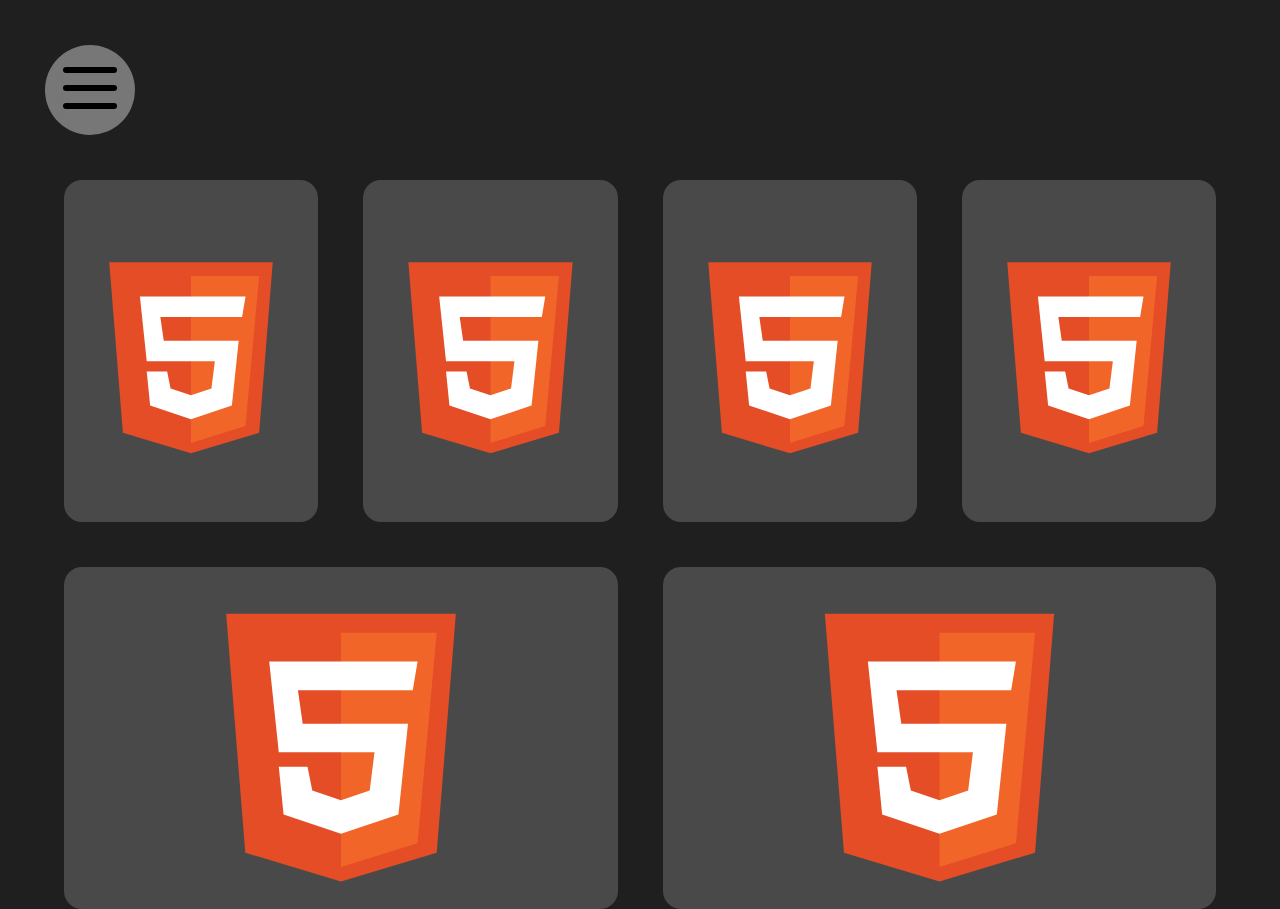
==== HTML Portfolio/index.html @ defdb852 "HTML Portfolio" ====
<!DOCTYPE html>
<html lang="en">
<head>
    <meta charset="UTF-8">
    <meta http-equiv="X-UA-Compatible" content="IE=edge">
    <meta name="viewport" content="width=device-width, initial-scale=1.0">
    <title>HTML Portfolio</title>
    <link rel="stylesheet" href="style.css">
</head>
<body>
    <div class="Menu1"><a href="../index.html"><img class="Menu" src="../Menu1.svg" alt="Menu"></a></div>
    

    <div class="Buttons">

        <button class="Website"><a href="Casino/index.html"><img src="Logo_Casino.svg" alt="Casino"></a></button>
        <button class="Website"><a href="Recepie Page/index.html"><img src="Logo_Casino.svg" alt="Recepie Page"></a></button>
        <button class="Website"><a href="Taco Shop/main.html"><img src="Logo_Casino.svg" alt="Taco Shop"></a></button>

        <button class="Website"><a href="Taschenrechner/Calculator V2/index.html"><img src="Logo_Casino.svg" alt="Calculator"></a></button>
        <button class="Website"><a href="Tic-Tac-Toe/index.html"><img src="Logo_Casino.svg" alt="Tic-Tac-Toe"></a></button>
        <button class="Website"><a href="../index.html"><img src="Logo_Casino.svg" alt="Portfolio"></a></button>

    </div>
   

</body>
</html>
---- HTML Portfolio/style.css ----
body {
    user-select: none;
    background-color: rgb(31, 31, 31);
    display: flex; 
    justify-content: center;
    align-items: center;
    padding: 0px;
}
.Menu {
    height: 8vmin;
    width: 8vmin;
    
}
.Menu1 {
    background-color: rgba(164, 164, 164, 0.657);
    border-radius: 100%;
    height: 10vmin;
    width: 10vmin;
    position: absolute;
    left: 5vmin;
    top: 5vmin;
    display:flex;
    align-items:center;
    justify-content:center;
}

.Buttons  {
    position: absolute;
    top: 20vh;
    left: 5vw;
    right: 5vw;
    bottom: 10vh;
    margin-bottom: 2vmin;

    width: 90vw;
    height: 38%;
    

    display: flex;
    flex-wrap: wrap;
    gap: 5vmin;
    
}
.Website {   
    padding: 2vmin;

    width: 250px;
    height: 100%;
    flex-grow: 1;

    border-radius: 2vmin;
    border: 0;

    background-color: #70707085;
}

img {
  height: 100%;
  width: 100%;
}






body {
    --sb-track-color: #333333;
    --sb-thumb-color: #9a9a9a;
    --sb-size: 9px;
  }
  
  body::-webkit-scrollbar {
    width: var(--sb-size)
  }
  
  body::-webkit-scrollbar-track {
    background: var(--sb-track-color);
    
  }
  
  body::-webkit-scrollbar-thumb {
    background: var(--sb-thumb-color);
    border-radius: 9px;
    border: 2px solid #232E33;
  }
  
  @supports not selector(::-webkit-scrollbar) {
    body {
      scrollbar-color: var(--sb-thumb-color)
                       var(--sb-track-color);
    }
  }
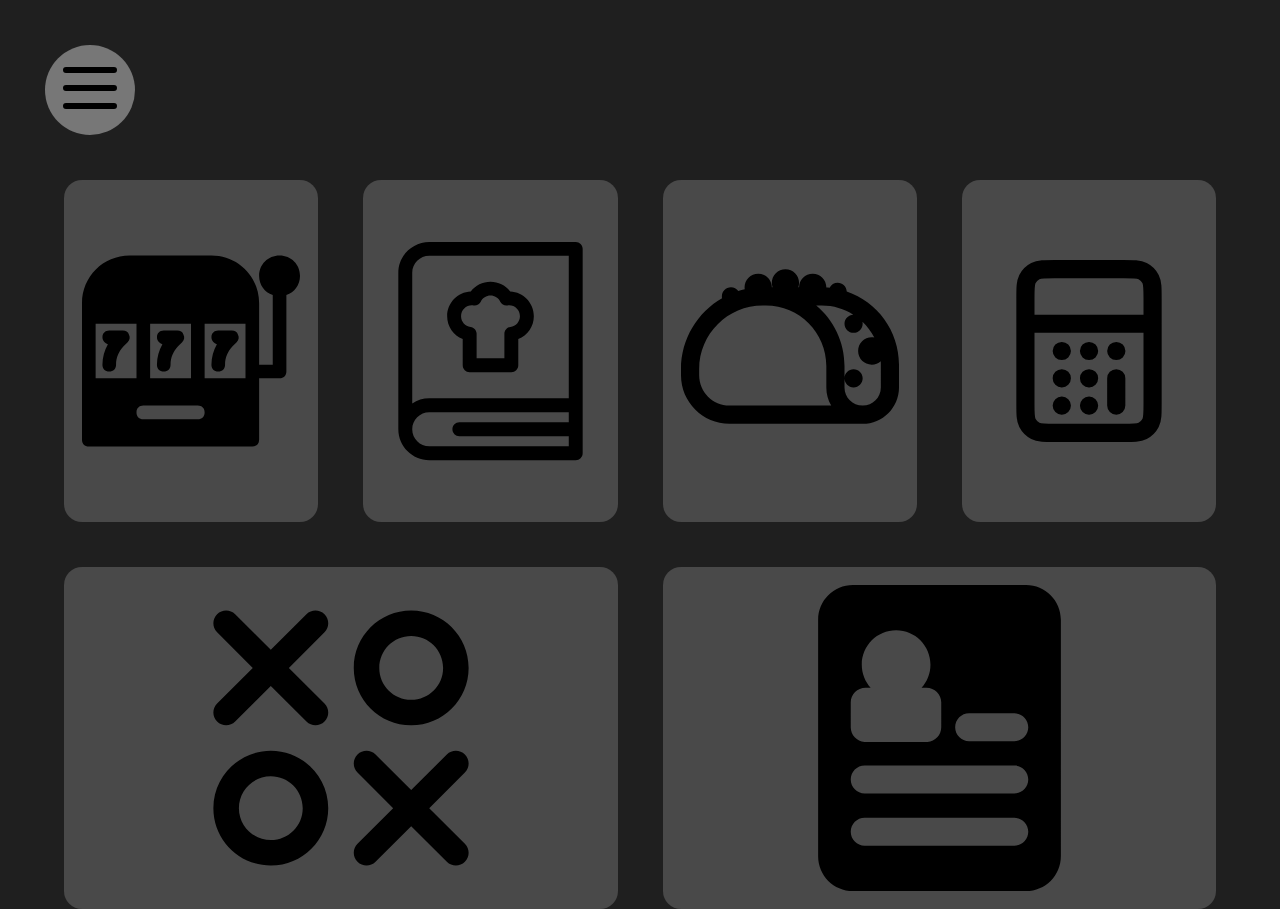
==== commit 20bdd57b: "Icon change HTML Portfolio" ====
--- a/HTML Portfolio/index.html
+++ b/HTML Portfolio/index.html
@@ -13,13 +13,13 @@
 
     <div class="Buttons">
 
-        <button class="Website"><a href="Casino/index.html"><img src="Logo_Casino.svg" alt="Casino"></a></button>
-        <button class="Website"><a href="Recepie Page/index.html"><img src="Logo_Casino.svg" alt="Recepie Page"></a></button>
-        <button class="Website"><a href="Taco Shop/main.html"><img src="Logo_Casino.svg" alt="Taco Shop"></a></button>
+        <button class="Website"><a href="Casino/index.html"><img src="SVG/Casino.svg" alt="Casino"></a></button>
+        <button class="Website"><a href="Recepie Page/index.html"><img src="SVG/Recepies.svg" alt="Recepie Page"></a></button>
+        <button class="Website"><a href="Taco Shop/main.html"><img src="SVG/Taco.svg" alt="Taco Shop"></a></button>
 
-        <button class="Website"><a href="Taschenrechner/Calculator V2/index.html"><img src="Logo_Casino.svg" alt="Calculator"></a></button>
-        <button class="Website"><a href="Tic-Tac-Toe/index.html"><img src="Logo_Casino.svg" alt="Tic-Tac-Toe"></a></button>
-        <button class="Website"><a href="../index.html"><img src="Logo_Casino.svg" alt="Portfolio"></a></button>
+        <button class="Website"><a href="Taschenrechner/Calculator V2/index.html"><img src="SVG/Calculator.svg" alt="Calculator"></a></button>
+        <button class="Website"><a href="Tic-Tac-Toe/index.html"><img src="SVG/TicTacToe.svg" alt="Tic-Tac-Toe"></a></button>
+        <button class="Website"><a href="../index.html"><img src="SVG/Portfolio.svg" alt="Portfolio"></a></button>
 
     </div>
    
